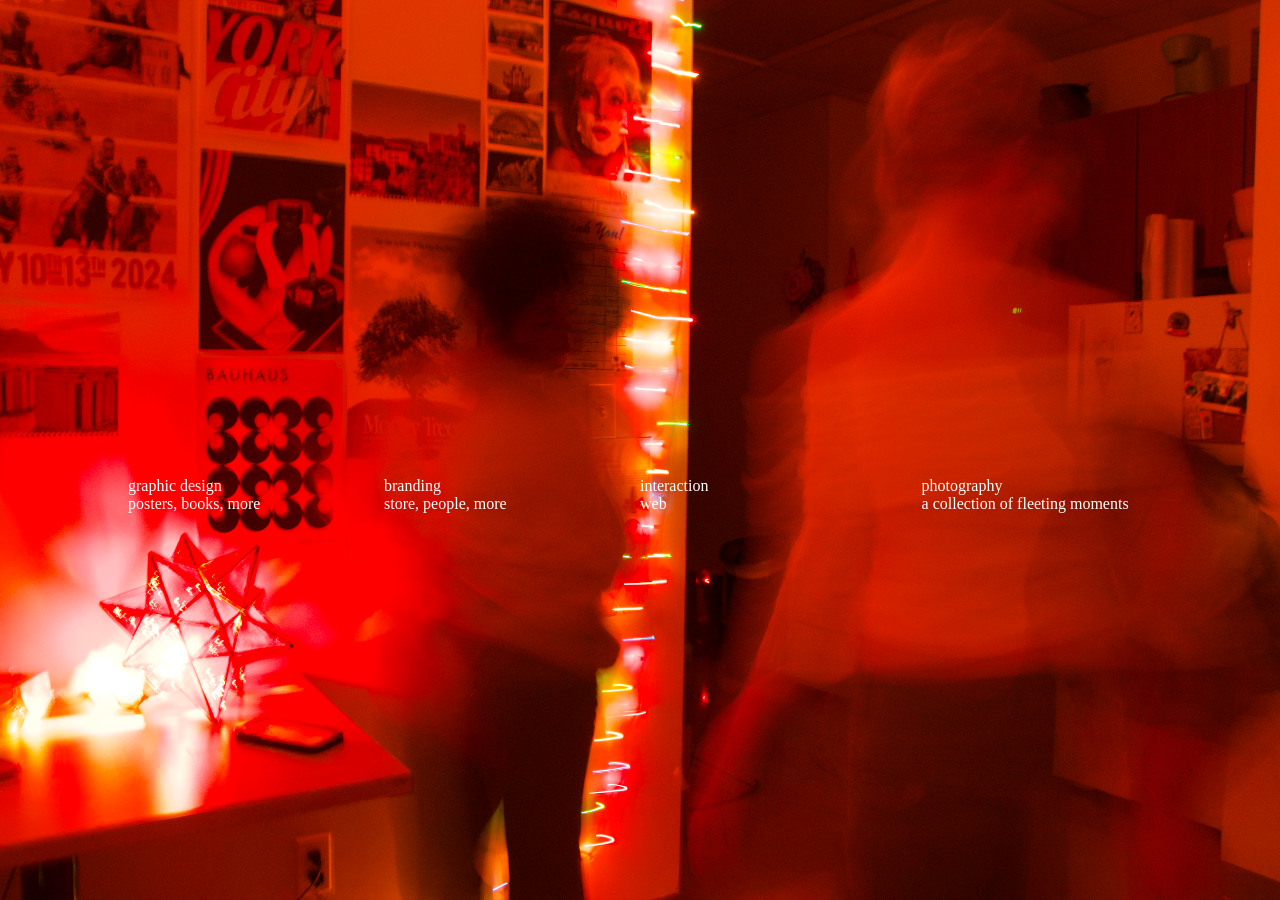
==== index.html @ e3e7f5b9 "fungus page update" ====
<!DOCTYPE html>
<!--[if lt IE 7]>      <html class="no-js lt-ie9 lt-ie8 lt-ie7"> <![endif]-->
<!--[if IE 7]>         <html class="no-js lt-ie9 lt-ie8"> <![endif]-->
<!--[if IE 8]>         <html class="no-js lt-ie9"> <![endif]-->
<!--[if gt IE 8]>      <html class="no-js"> <!--<![endif]-->
<html>
    <head>
        <meta charset="utf-8">
        <meta http-equiv="X-UA-Compatible" content="IE=edge">
        <title></title>
        <meta name="description" content="">
        <meta name="viewport" content="width=device-width, initial-scale=1">
        <link rel="stylesheet" href="styles.css">
    </head>
    <body>

        <div class="container">
            <img src="photo 1.png" alt="red dancing"></img>
            <div class="graphic">graphic design <br>
                posters, books, more
            </div>
            <div class="branding">branding <br>
                store, people, more
            </div>
            <div class="interaction">interaction <br>
                web
            </div>
            <div class="photography">photography <br>
                a collection of fleeting moments
            </div>
        </div>


        
        <script src="" async defer></script>
    </body>
</html>
---- styles.css ----
*{margin: 0px;
    box-sizing: border-box;
}

html{
    overflow-x: hidden; 
}
img{
    width: 100vw;
    height: 100vh;
    position: absolute;
}
.container{
    color: rgb(13, 0, 0);
    position: relative;
}
.graphic{
    position: absolute;
    color: white;
    top: 53vh;
    left: 10vw;
    
}
.branding{
    position: absolute;
    color: white;
    top: 53vh;
    left: 30vw;
}
.interaction{
    position: absolute;
    color: white;
    top: 53vh;
    left: 50vw;
}
.photography{
    position: absolute;
    color: white;
    top: 53vh;
    left: 72vw;
}
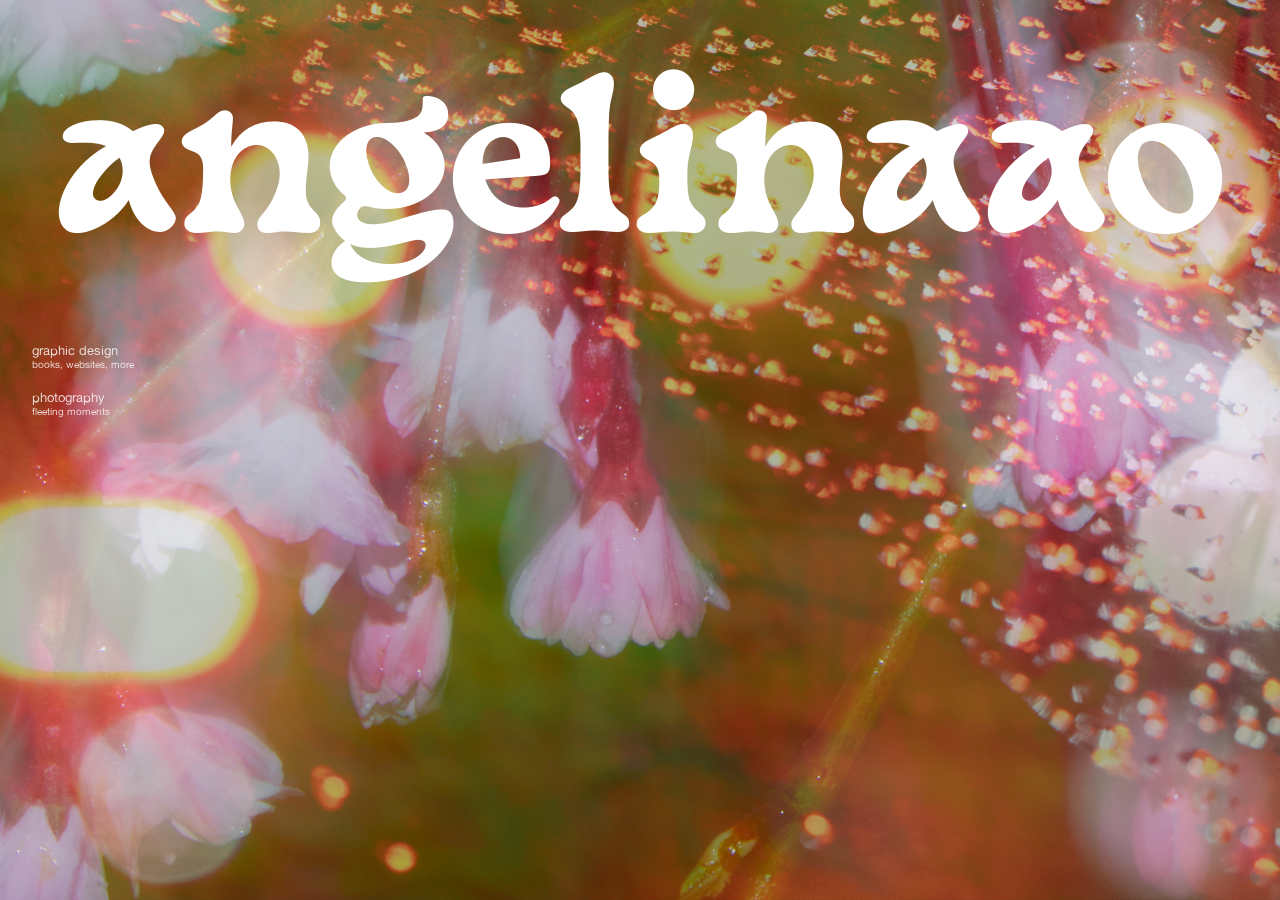
==== commit eb13096a: "ready to publish oct 13" ====
--- a/index.html
+++ b/index.html
@@ -1,37 +1,14 @@
 <!DOCTYPE html>
-<!--[if lt IE 7]>      <html class="no-js lt-ie9 lt-ie8 lt-ie7"> <![endif]-->
-<!--[if IE 7]>         <html class="no-js lt-ie9 lt-ie8"> <![endif]-->
-<!--[if IE 8]>         <html class="no-js lt-ie9"> <![endif]-->
-<!--[if gt IE 8]>      <html class="no-js"> <!--<![endif]-->
 <html>
-    <head>
-        <meta charset="utf-8">
-        <meta http-equiv="X-UA-Compatible" content="IE=edge">
-        <title></title>
-        <meta name="description" content="">
-        <meta name="viewport" content="width=device-width, initial-scale=1">
-        <link rel="stylesheet" href="styles.css">
-    </head>
-    <body>
-
-        <div class="container">
-            <img src="photo 1.png" alt="red dancing"></img>
-            <div class="graphic">graphic design <br>
-                posters, books, more
-            </div>
-            <div class="branding">branding <br>
-                store, people, more
-            </div>
-            <div class="interaction">interaction <br>
-                web
-            </div>
-            <div class="photography">photography <br>
-                a collection of fleeting moments
-            </div>
-        </div>
-
-
-        
-        <script src="" async defer></script>
-    </body>
-</html>+<head>
+<meta charset="utf-8">
+<title>Angelina Ao</title>
+<meta name="viewport" content="width=device-width, initial-scale=1">
+<!-- The site's real home page lives in hpage/; send visitors straight there -->
+<meta http-equiv="refresh" content="0; url=hpage/hpage.html">
+<link rel="canonical" href="hpage/hpage.html">
+</head>
+<body style="background: white;">
+<a href="hpage/hpage.html">Angelina Ao</a>
+</body>
+</html>
